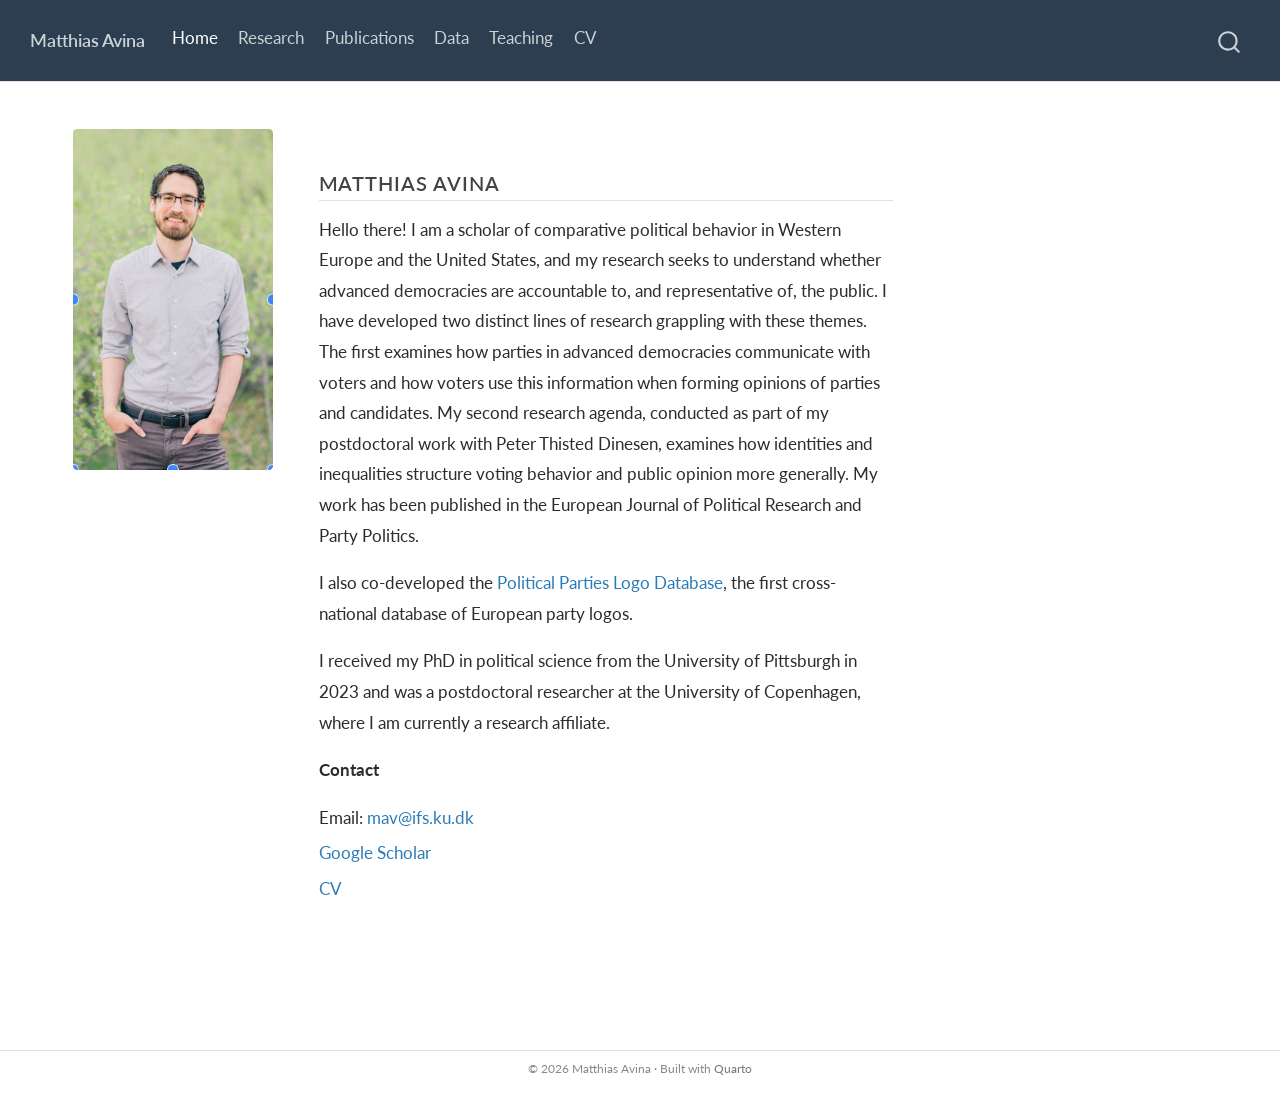
==== index.html @ f218ae02 "deploy: f52502f9a4efe4e2bae73764e0095f09768fc2a2" ====
<!DOCTYPE html>
<html xmlns="http://www.w3.org/1999/xhtml" lang="en" xml:lang="en"><head>

<meta charset="utf-8">
<meta name="generator" content="quarto-1.9.38">

<meta name="viewport" content="width=device-width, initial-scale=1.0, user-scalable=yes">


<title>Matthias Avina</title>
<style>
/* Default styles provided by pandoc.
** See https://pandoc.org/MANUAL.html#variables-for-html for config info.
*/
code{white-space: pre-wrap;}
span.smallcaps{font-variant: small-caps;}
div.columns{display: flex; gap: min(4vw, 1.5em);}
div.column{flex: auto; overflow-x: auto;}
div.hanging-indent{margin-left: 1.5em; text-indent: -1.5em;}
ul.task-list{list-style: none;}
ul.task-list li input[type="checkbox"] {
  width: 0.8em;
  margin: 0 0.8em 0.2em -1em; /* quarto-specific, see https://github.com/quarto-dev/quarto-cli/issues/4556 */ 
  vertical-align: middle;
}
</style>


<script src="site_libs/quarto-nav/quarto-nav.js"></script>
<script src="site_libs/quarto-nav/headroom.min.js"></script>
<script src="site_libs/clipboard/clipboard.min.js"></script>
<script src="site_libs/quarto-search/autocomplete.umd.js"></script>
<script src="site_libs/quarto-search/fuse.min.js"></script>
<script src="site_libs/quarto-search/quarto-search.js"></script>
<meta name="quarto:offset" content="./">
<link href="./assets/favicon.svg" rel="icon" type="image/svg+xml">
<script src="site_libs/quarto-html/quarto.js" type="module"></script>
<script src="site_libs/quarto-html/tabsets/tabsets.js" type="module"></script>
<script src="site_libs/quarto-html/popper.min.js"></script>
<script src="site_libs/quarto-html/tippy.umd.min.js"></script>
<script src="site_libs/quarto-html/anchor.min.js"></script>
<link href="site_libs/quarto-html/tippy.css" rel="stylesheet">
<link href="site_libs/quarto-html/quarto-syntax-highlighting-15634bcf2e68342d4ad2dfa704d543f6.css" rel="stylesheet" id="quarto-text-highlighting-styles">
<script src="site_libs/bootstrap/bootstrap.min.js"></script>
<link href="site_libs/bootstrap/bootstrap-icons.css" rel="stylesheet">
<link href="site_libs/bootstrap/bootstrap-d42e3a450557161d5337326f150af9d1.min.css" rel="stylesheet" append-hash="true" id="quarto-bootstrap" data-mode="light">
<script id="quarto-search-options" type="application/json">{
  "location": "navbar",
  "copy-button": false,
  "collapse-after": 3,
  "panel-placement": "end",
  "type": "overlay",
  "limit": 50,
  "keyboard-shortcut": [
    "f",
    "/",
    "s"
  ],
  "show-item-context": false,
  "language": {
    "search-no-results-text": "No results",
    "search-matching-documents-text": "matching documents",
    "search-copy-link-title": "Copy link to search",
    "search-hide-matches-text": "Hide additional matches",
    "search-more-match-text": "more match in this document",
    "search-more-matches-text": "more matches in this document",
    "search-clear-button-title": "Clear",
    "search-text-placeholder": "",
    "search-detached-cancel-button-title": "Cancel",
    "search-submit-button-title": "Submit",
    "search-label": "Search"
  }
}</script>


<link rel="stylesheet" href="styles.css">
</head>

<body class="nav-fixed quarto-light">

<div id="quarto-search-results"></div>
  <header id="quarto-header" class="headroom fixed-top">
    <nav class="navbar navbar-expand-lg " data-bs-theme="dark">
      <div class="navbar-container container-fluid">
      <div class="navbar-brand-container mx-auto">
    <a class="navbar-brand" href="./index.html">
    <span class="navbar-title">Matthias Avina</span>
    </a>
  </div>
            <div id="quarto-search" class="" title="Search"></div>
          <button class="navbar-toggler" type="button" data-bs-toggle="collapse" data-bs-target="#navbarCollapse" aria-controls="navbarCollapse" role="menu" aria-expanded="false" aria-label="Toggle navigation" onclick="if (window.quartoToggleHeadroom) { window.quartoToggleHeadroom(); }">
  <span class="navbar-toggler-icon"></span>
</button>
          <div class="collapse navbar-collapse" id="navbarCollapse">
            <ul class="navbar-nav navbar-nav-scroll me-auto">
  <li class="nav-item">
    <a class="nav-link active" href="./index.html" aria-current="page"> 
<span class="menu-text">Home</span></a>
  </li>  
  <li class="nav-item">
    <a class="nav-link" href="./research.html"> 
<span class="menu-text">Research</span></a>
  </li>  
  <li class="nav-item">
    <a class="nav-link" href="./publications.html"> 
<span class="menu-text">Publications</span></a>
  </li>  
  <li class="nav-item">
    <a class="nav-link" href="https://politicalpartieslogos-database.github.io/PPLD/"> 
<span class="menu-text">Data</span></a>
  </li>  
  <li class="nav-item">
    <a class="nav-link" href="./teaching.html"> 
<span class="menu-text">Teaching</span></a>
  </li>  
  <li class="nav-item">
    <a class="nav-link" href="./cv.html"> 
<span class="menu-text">CV</span></a>
  </li>  
</ul>
          </div> <!-- /navcollapse -->
            <div class="quarto-navbar-tools">
</div>
      </div> <!-- /container-fluid -->
    </nav>
</header>
<!-- content -->
<div id="quarto-content" class="quarto-container page-columns page-rows-contents page-layout-full page-navbar">
<!-- sidebar -->
<!-- margin-sidebar -->
    
<!-- main -->
<main class="content column-page" id="quarto-document-content"><header id="title-block-header" class="quarto-title-block"></header>




<div class="columns">
<div class="column" style="width:30%;">
<p><img src="assets/profile.png" class="rounded img-fluid" width="200"></p>
</div><div class="column" style="width:70%;">
<section id="matthias-avina" class="level2">
<h2 class="anchored" data-anchor-id="matthias-avina">Matthias Avina</h2>
<p>Hello there! I am a scholar of comparative political behavior in Western Europe and the United States, and my research seeks to understand whether advanced democracies are accountable to, and representative of, the public. I have developed two distinct lines of research grappling with these themes. The first examines how parties in advanced democracies communicate with voters and how voters use this information when forming opinions of parties and candidates. My second research agenda, conducted as part of my postdoctoral work with Peter Thisted Dinesen, examines how identities and inequalities structure voting behavior and public opinion more generally. My work has been published in the European Journal of Political Research and Party Politics.</p>
<p>I also co-developed the <a href="https://politicalpartieslogos-database.github.io/PPLD/">Political Parties Logo Database</a>, the first cross-national database of European party logos.</p>
<p>I received my PhD in political science from the University of Pittsburgh in 2023 and was a postdoctoral researcher at the University of Copenhagen, where I am currently a research affiliate.</p>
<div class="mt-3">
<p><strong>Contact</strong></p>
<ul>
<li>Email: <a href="mailto:mav@ifs.ku.dk">mav@ifs.ku.dk</a></li>
<li><a href="https://scholar.google.com/citations?user=osYqomEAAAAJ&amp;hl=en">Google Scholar</a></li>
<li><a href="assets/Avina_CV_2026.pdf">CV</a></li>
</ul>
</div>
</section>
</div>
</div>



</main> <!-- /main -->
<script id="quarto-html-after-body" type="application/javascript">
  window.document.addEventListener("DOMContentLoaded", function (event) {
    const icon = "";
    const anchorJS = new window.AnchorJS();
    anchorJS.options = {
      placement: 'right',
      icon: icon
    };
    anchorJS.add('.anchored');
    const isCodeAnnotation = (el) => {
      for (const clz of el.classList) {
        if (clz.startsWith('code-annotation-')) {                     
          return true;
        }
      }
      return false;
    }
    const onCopySuccess = function(e) {
      // button target
      const button = e.trigger;
      // don't keep focus
      button.blur();
      // flash "checked"
      button.classList.add('code-copy-button-checked');
      var currentTitle = button.getAttribute("title");
      button.setAttribute("title", "Copied!");
      let tooltip;
      if (window.bootstrap) {
        button.setAttribute("data-bs-toggle", "tooltip");
        button.setAttribute("data-bs-placement", "left");
        button.setAttribute("data-bs-title", "Copied!");
        tooltip = new bootstrap.Tooltip(button, 
          { trigger: "manual", 
            customClass: "code-copy-button-tooltip",
            offset: [0, -8]});
        tooltip.show();    
      }
      setTimeout(function() {
        if (tooltip) {
          tooltip.hide();
          button.removeAttribute("data-bs-title");
          button.removeAttribute("data-bs-toggle");
          button.removeAttribute("data-bs-placement");
        }
        button.setAttribute("title", currentTitle);
        button.classList.remove('code-copy-button-checked');
      }, 1000);
      // clear code selection
      e.clearSelection();
    }
    const getTextToCopy = function(trigger) {
      const outerScaffold = trigger.parentElement.cloneNode(true);
      const codeEl = outerScaffold.querySelector('code');
      for (const childEl of codeEl.children) {
        if (isCodeAnnotation(childEl)) {
          childEl.remove();
        }
      }
      return codeEl.innerText;
    }
    const clipboard = new window.ClipboardJS('.code-copy-button:not([data-in-quarto-modal])', {
      text: getTextToCopy
    });
    clipboard.on('success', onCopySuccess);
    if (window.document.getElementById('quarto-embedded-source-code-modal')) {
      const clipboardModal = new window.ClipboardJS('.code-copy-button[data-in-quarto-modal]', {
        text: getTextToCopy,
        container: window.document.getElementById('quarto-embedded-source-code-modal')
      });
      clipboardModal.on('success', onCopySuccess);
    }
      var localhostRegex = new RegExp(/^(?:http|https):\/\/localhost\:?[0-9]*\//);
      var mailtoRegex = new RegExp(/^mailto:/);
        var filterRegex = new RegExp("https:\/\/matthiasavina\.com");
      var isInternal = (href) => {
          return filterRegex.test(href) || localhostRegex.test(href) || mailtoRegex.test(href);
      }
      // Inspect non-navigation links and adorn them if external
     var links = window.document.querySelectorAll('a[href]:not(.nav-link):not(.navbar-brand):not(.toc-action):not(.sidebar-link):not(.sidebar-item-toggle):not(.pagination-link):not(.no-external):not([aria-hidden]):not(.dropdown-item):not(.quarto-navigation-tool):not(.about-link)');
      for (var i=0; i<links.length; i++) {
        const link = links[i];
        if (!isInternal(link.href)) {
          // undo the damage that might have been done by quarto-nav.js in the case of
          // links that we want to consider external
          if (link.dataset.originalHref !== undefined) {
            link.href = link.dataset.originalHref;
          }
            // target, if specified
            link.setAttribute("target", "_blank");
            if (link.getAttribute("rel") === null) {
              link.setAttribute("rel", "noopener");
            }
        }
      }
    function tippyHover(el, contentFn, onTriggerFn, onUntriggerFn) {
      const config = {
        allowHTML: true,
        maxWidth: 500,
        delay: 100,
        arrow: false,
        appendTo: function(el) {
            return el.parentElement;
        },
        interactive: true,
        interactiveBorder: 10,
        theme: 'quarto',
        placement: 'bottom-start',
      };
      if (contentFn) {
        config.content = contentFn;
      }
      if (onTriggerFn) {
        config.onTrigger = onTriggerFn;
      }
      if (onUntriggerFn) {
        config.onUntrigger = onUntriggerFn;
      }
      window.tippy(el, config); 
    }
    const noterefs = window.document.querySelectorAll('a[role="doc-noteref"]');
    for (var i=0; i<noterefs.length; i++) {
      const ref = noterefs[i];
      tippyHover(ref, function() {
        // use id or data attribute instead here
        let href = ref.getAttribute('data-footnote-href') || ref.getAttribute('href');
        try { href = new URL(href).hash; } catch {}
        const id = href.replace(/^#\/?/, "");
        const note = window.document.getElementById(id);
        if (note) {
          return note.innerHTML;
        } else {
          return "";
        }
      });
    }
    const xrefs = window.document.querySelectorAll('a.quarto-xref');
    const processXRef = (id, note) => {
      // Strip column container classes
      const stripColumnClz = (el) => {
        el.classList.remove("page-full", "page-columns");
        if (el.children) {
          for (const child of el.children) {
            stripColumnClz(child);
          }
        }
      }
      stripColumnClz(note)
      if (id === null || id.startsWith('sec-')) {
        // Special case sections, only their first couple elements
        const container = document.createElement("div");
        if (note.children && note.children.length > 2) {
          container.appendChild(note.children[0].cloneNode(true));
          for (let i = 1; i < note.children.length; i++) {
            const child = note.children[i];
            if (child.tagName === "P" && child.innerText === "") {
              continue;
            } else {
              container.appendChild(child.cloneNode(true));
              break;
            }
          }
          if (window.Quarto?.typesetMath) {
            window.Quarto.typesetMath(container);
          }
          return container.innerHTML
        } else {
          if (window.Quarto?.typesetMath) {
            window.Quarto.typesetMath(note);
          }
          return note.innerHTML;
        }
      } else {
        // Remove any anchor links if they are present
        const anchorLink = note.querySelector('a.anchorjs-link');
        if (anchorLink) {
          anchorLink.remove();
        }
        if (window.Quarto?.typesetMath) {
          window.Quarto.typesetMath(note);
        }
        if (note.classList.contains("callout")) {
          return note.outerHTML;
        } else {
          return note.innerHTML;
        }
      }
    }
    for (var i=0; i<xrefs.length; i++) {
      const xref = xrefs[i];
      tippyHover(xref, undefined, function(instance) {
        instance.disable();
        let url = xref.getAttribute('href');
        let hash = undefined; 
        if (url.startsWith('#')) {
          hash = url;
        } else {
          try { hash = new URL(url).hash; } catch {}
        }
        if (hash) {
          const id = hash.replace(/^#\/?/, "");
          const note = window.document.getElementById(id);
          if (note !== null) {
            try {
              const html = processXRef(id, note.cloneNode(true));
              instance.setContent(html);
            } finally {
              instance.enable();
              instance.show();
            }
          } else {
            // See if we can fetch this
            fetch(url.split('#')[0])
            .then(res => res.text())
            .then(html => {
              const parser = new DOMParser();
              const htmlDoc = parser.parseFromString(html, "text/html");
              const note = htmlDoc.getElementById(id);
              if (note !== null) {
                const html = processXRef(id, note);
                instance.setContent(html);
              } 
            }).finally(() => {
              instance.enable();
              instance.show();
            });
          }
        } else {
          // See if we can fetch a full url (with no hash to target)
          // This is a special case and we should probably do some content thinning / targeting
          fetch(url)
          .then(res => res.text())
          .then(html => {
            const parser = new DOMParser();
            const htmlDoc = parser.parseFromString(html, "text/html");
            const note = htmlDoc.querySelector('main.content');
            if (note !== null) {
              // This should only happen for chapter cross references
              // (since there is no id in the URL)
              // remove the first header
              if (note.children.length > 0 && note.children[0].tagName === "HEADER") {
                note.children[0].remove();
              }
              const html = processXRef(null, note);
              instance.setContent(html);
            } 
          }).finally(() => {
            instance.enable();
            instance.show();
          });
        }
      }, function(instance) {
      });
    }
        let selectedAnnoteEl;
        const selectorForAnnotation = ( cell, annotation) => {
          let cellAttr = 'data-code-cell="' + cell + '"';
          let lineAttr = 'data-code-annotation="' +  annotation + '"';
          const selector = 'span[' + cellAttr + '][' + lineAttr + ']';
          return selector;
        }
        const selectCodeLines = (annoteEl) => {
          const doc = window.document;
          const targetCell = annoteEl.getAttribute("data-target-cell");
          const targetAnnotation = annoteEl.getAttribute("data-target-annotation");
          const annoteSpan = window.document.querySelector(selectorForAnnotation(targetCell, targetAnnotation));
          const lines = annoteSpan.getAttribute("data-code-lines").split(",");
          const lineIds = lines.map((line) => {
            return targetCell + "-" + line;
          })
          let top = null;
          let height = null;
          let parent = null;
          if (lineIds.length > 0) {
              //compute the position of the single el (top and bottom and make a div)
              const el = window.document.getElementById(lineIds[0]);
              top = el.offsetTop;
              height = el.offsetHeight;
              parent = el.parentElement.parentElement;
            if (lineIds.length > 1) {
              const lastEl = window.document.getElementById(lineIds[lineIds.length - 1]);
              const bottom = lastEl.offsetTop + lastEl.offsetHeight;
              height = bottom - top;
            }
            if (top !== null && height !== null && parent !== null) {
              // cook up a div (if necessary) and position it 
              let div = window.document.getElementById("code-annotation-line-highlight");
              if (div === null) {
                div = window.document.createElement("div");
                div.setAttribute("id", "code-annotation-line-highlight");
                div.style.position = 'absolute';
                parent.appendChild(div);
              }
              div.style.top = top - 2 + "px";
              div.style.height = height + 4 + "px";
              div.style.left = 0;
              let gutterDiv = window.document.getElementById("code-annotation-line-highlight-gutter");
              if (gutterDiv === null) {
                gutterDiv = window.document.createElement("div");
                gutterDiv.setAttribute("id", "code-annotation-line-highlight-gutter");
                gutterDiv.style.position = 'absolute';
                const codeCell = window.document.getElementById(targetCell);
                const gutter = codeCell.querySelector('.code-annotation-gutter');
                gutter.appendChild(gutterDiv);
              }
              gutterDiv.style.top = top - 2 + "px";
              gutterDiv.style.height = height + 4 + "px";
            }
            selectedAnnoteEl = annoteEl;
          }
        };
        const unselectCodeLines = () => {
          const elementsIds = ["code-annotation-line-highlight", "code-annotation-line-highlight-gutter"];
          elementsIds.forEach((elId) => {
            const div = window.document.getElementById(elId);
            if (div) {
              div.remove();
            }
          });
          selectedAnnoteEl = undefined;
        };
          // Handle positioning of the toggle
      window.addEventListener(
        "resize",
        throttle(() => {
          elRect = undefined;
          if (selectedAnnoteEl) {
            selectCodeLines(selectedAnnoteEl);
          }
        }, 10)
      );
      function throttle(fn, ms) {
      let throttle = false;
      let timer;
        return (...args) => {
          if(!throttle) { // first call gets through
              fn.apply(this, args);
              throttle = true;
          } else { // all the others get throttled
              if(timer) clearTimeout(timer); // cancel #2
              timer = setTimeout(() => {
                fn.apply(this, args);
                timer = throttle = false;
              }, ms);
          }
        };
      }
        // Attach click handler to the DT
        const annoteDls = window.document.querySelectorAll('dt[data-target-cell]');
        for (const annoteDlNode of annoteDls) {
          annoteDlNode.addEventListener('click', (event) => {
            const clickedEl = event.target;
            if (clickedEl !== selectedAnnoteEl) {
              unselectCodeLines();
              const activeEl = window.document.querySelector('dt[data-target-cell].code-annotation-active');
              if (activeEl) {
                activeEl.classList.remove('code-annotation-active');
              }
              selectCodeLines(clickedEl);
              clickedEl.classList.add('code-annotation-active');
            } else {
              // Unselect the line
              unselectCodeLines();
              clickedEl.classList.remove('code-annotation-active');
            }
          });
        }
    const findCites = (el) => {
      const parentEl = el.parentElement;
      if (parentEl) {
        const cites = parentEl.dataset.cites;
        if (cites) {
          return {
            el,
            cites: cites.split(' ')
          };
        } else {
          return findCites(el.parentElement)
        }
      } else {
        return undefined;
      }
    };
    var bibliorefs = window.document.querySelectorAll('a[role="doc-biblioref"]');
    for (var i=0; i<bibliorefs.length; i++) {
      const ref = bibliorefs[i];
      const citeInfo = findCites(ref);
      if (citeInfo) {
        tippyHover(citeInfo.el, function() {
          var popup = window.document.createElement('div');
          citeInfo.cites.forEach(function(cite) {
            var citeDiv = window.document.createElement('div');
            citeDiv.classList.add('hanging-indent');
            citeDiv.classList.add('csl-entry');
            var biblioDiv = window.document.getElementById('ref-' + cite);
            if (biblioDiv) {
              citeDiv.innerHTML = biblioDiv.innerHTML;
            }
            popup.appendChild(citeDiv);
          });
          return popup.innerHTML;
        });
      }
    }
  });
  </script>
</div> <!-- /content -->
<footer class="footer">
  <div class="nav-footer">
    <div class="nav-footer-left">
      &nbsp;
    </div>   
    <div class="nav-footer-center">
<p>© 2026 Matthias Avina · Built with <a href="https://quarto.org">Quarto</a></p>
</div>
    <div class="nav-footer-right">
      &nbsp;
    </div>
  </div>
</footer>




</body></html>
---- site_libs/quarto-html/tippy.css ----
.tippy-box[data-animation=fade][data-state=hidden]{opacity:0}[data-tippy-root]{max-width:calc(100vw - 10px)}.tippy-box{position:relative;background-color:#333;color:#fff;border-radius:4px;font-size:14px;line-height:1.4;white-space:normal;outline:0;transition-property:transform,visibility,opacity}.tippy-box[data-placement^=top]>.tippy-arrow{bottom:0}.tippy-box[data-placement^=top]>.tippy-arrow:before{bottom:-7px;left:0;border-width:8px 8px 0;border-top-color:initial;transform-origin:center top}.tippy-box[data-placement^=bottom]>.tippy-arrow{top:0}.tippy-box[data-placement^=bottom]>.tippy-arrow:before{top:-7px;left:0;border-width:0 8px 8px;border-bottom-color:initial;transform-origin:center bottom}.tippy-box[data-placement^=left]>.tippy-arrow{right:0}.tippy-box[data-placement^=left]>.tippy-arrow:before{border-width:8px 0 8px 8px;border-left-color:initial;right:-7px;transform-origin:center left}.tippy-box[data-placement^=right]>.tippy-arrow{left:0}.tippy-box[data-placement^=right]>.tippy-arrow:before{left:-7px;border-width:8px 8px 8px 0;border-right-color:initial;transform-origin:center right}.tippy-box[data-inertia][data-state=visible]{transition-timing-function:cubic-bezier(.54,1.5,.38,1.11)}.tippy-arrow{width:16px;height:16px;color:#333}.tippy-arrow:before{content:"";position:absolute;border-color:transparent;border-style:solid}.tippy-content{position:relative;padding:5px 9px;z-index:1}
---- site_libs/quarto-html/quarto-syntax-highlighting-15634bcf2e68342d4ad2dfa704d543f6.css ----
/* quarto syntax highlight colors */
:root {
  --quarto-hl-ot-color: #003B4F;
  --quarto-hl-at-color: #657422;
  --quarto-hl-ss-color: #20794D;
  --quarto-hl-an-color: #5E5E5E;
  --quarto-hl-fu-color: #4758AB;
  --quarto-hl-st-color: #20794D;
  --quarto-hl-cf-color: #003B4F;
  --quarto-hl-op-color: #5E5E5E;
  --quarto-hl-er-color: #AD0000;
  --quarto-hl-bn-color: #AD0000;
  --quarto-hl-al-color: #AD0000;
  --quarto-hl-va-color: #111111;
  --quarto-hl-bu-color: inherit;
  --quarto-hl-ex-color: inherit;
  --quarto-hl-pp-color: #AD0000;
  --quarto-hl-in-color: #5E5E5E;
  --quarto-hl-vs-color: #20794D;
  --quarto-hl-wa-color: #5E5E5E;
  --quarto-hl-do-color: #5E5E5E;
  --quarto-hl-im-color: #00769E;
  --quarto-hl-ch-color: #20794D;
  --quarto-hl-dt-color: #AD0000;
  --quarto-hl-fl-color: #AD0000;
  --quarto-hl-co-color: #5E5E5E;
  --quarto-hl-cv-color: #5E5E5E;
  --quarto-hl-cn-color: #8f5902;
  --quarto-hl-sc-color: #5E5E5E;
  --quarto-hl-dv-color: #AD0000;
  --quarto-hl-kw-color: #003B4F;
}

/* other quarto variables */
:root {
  --quarto-font-monospace: SFMono-Regular, Menlo, Monaco, Consolas, "Liberation Mono", "Courier New", monospace;
}

/* syntax highlight based on Pandoc's rules */
pre > code.sourceCode > span {
  color: #003B4F;
}

code.sourceCode > span {
  color: #003B4F;
}

div.sourceCode,
div.sourceCode pre.sourceCode {
  color: #003B4F;
}

/* Normal */
code span {
  color: #003B4F;
}

/* Alert */
code span.al {
  color: #AD0000;
  font-style: inherit;
}

/* Annotation */
code span.an {
  color: #5E5E5E;
  font-style: inherit;
}

/* Attribute */
code span.at {
  color: #657422;
  font-style: inherit;
}

/* BaseN */
code span.bn {
  color: #AD0000;
  font-style: inherit;
}

/* BuiltIn */
code span.bu {
  font-style: inherit;
}

/* ControlFlow */
code span.cf {
  color: #003B4F;
  font-weight: bold;
  font-style: inherit;
}

/* Char */
code span.ch {
  color: #20794D;
  font-style: inherit;
}

/* Constant */
code span.cn {
  color: #8f5902;
  font-style: inherit;
}

/* Comment */
code span.co {
  color: #5E5E5E;
  font-style: inherit;
}

/* CommentVar */
code span.cv {
  color: #5E5E5E;
  font-style: italic;
}

/* Documentation */
code span.do {
  color: #5E5E5E;
  font-style: italic;
}

/* DataType */
code span.dt {
  color: #AD0000;
  font-style: inherit;
}

/* DecVal */
code span.dv {
  color: #AD0000;
  font-style: inherit;
}

/* Error */
code span.er {
  color: #AD0000;
  font-style: inherit;
}

/* Extension */
code span.ex {
  font-style: inherit;
}

/* Float */
code span.fl {
  color: #AD0000;
  font-style: inherit;
}

/* Function */
code span.fu {
  color: #4758AB;
  font-style: inherit;
}

/* Import */
code span.im {
  color: #00769E;
  font-style: inherit;
}

/* Information */
code span.in {
  color: #5E5E5E;
  font-style: inherit;
}

/* Keyword */
code span.kw {
  color: #003B4F;
  font-weight: bold;
  font-style: inherit;
}

/* Operator */
code span.op {
  color: #5E5E5E;
  font-style: inherit;
}

/* Other */
code span.ot {
  color: #003B4F;
  font-style: inherit;
}

/* Preprocessor */
code span.pp {
  color: #AD0000;
  font-style: inherit;
}

/* SpecialChar */
code span.sc {
  color: #5E5E5E;
  font-style: inherit;
}

/* SpecialString */
code span.ss {
  color: #20794D;
  font-style: inherit;
}

/* String */
code span.st {
  color: #20794D;
  font-style: inherit;
}

/* Variable */
code span.va {
  color: #111111;
  font-style: inherit;
}

/* VerbatimString */
code span.vs {
  color: #20794D;
  font-style: inherit;
}

/* Warning */
code span.wa {
  color: #5E5E5E;
  font-style: italic;
}

.prevent-inlining {
  content: "</";
}

/*# sourceMappingURL=f23921c56f73e400b49028c9186a1aa0.css.map */
---- styles.css ----
/* Typography */
body {
  font-size: 1rem;
  line-height: 1.8;
  color: #2c2c2c;
}

h1 {
  font-size: 1.8rem;
  font-weight: 600;
  margin-bottom: 0.2rem;
}

h2 {
  font-size: 1.15rem;
  font-weight: 600;
  text-transform: uppercase;
  letter-spacing: 0.05em;
  color: #444;
  margin-top: 2.5rem;
  margin-bottom: 0.8rem;
  padding-bottom: 0.3rem;
  border-bottom: 1px solid #e0e0e0;
}

h3 {
  font-size: 1rem;
  font-weight: 600;
}

/* Navbar */
.navbar {
  border-bottom: 1px solid #e0e0e0;
  padding-top: 0.8rem;
  padding-bottom: 0.8rem;
}

.navbar-brand {
  font-weight: 600;
  font-size: 1.05rem;
}

/* Main content max width */
.page-columns main {
  max-width: 820px;
}

/* Home page */
.rounded {
  border-radius: 6px;
}

/* Tighten column gap on home page */
.columns {
  gap: 2.5rem;
  align-items: flex-start;
}

/* Contact list */
ul {
  padding-left: 0;
  list-style: none;
}

ul li {
  margin-bottom: 0.3rem;
}

/* Section dividers */
hr {
  margin: 2rem 0;
  border-color: #e0e0e0;
}

/* Publications */
#refs div {
  margin-bottom: 1.4rem;
  line-height: 1.6;
}

/* Research: status badges */
.status {
  display: inline-block;
  font-size: 0.7rem;
  font-weight: 600;
  text-transform: uppercase;
  letter-spacing: 0.04em;
  color: #2c7bb6;
  background: #f2f8fc;
  border: 1px solid #cfe0ee;
  border-radius: 999px;
  padding: 0.05rem 0.6rem;
  vertical-align: middle;
  white-space: nowrap;
}

/* Research: collapsible abstracts */
details {
  margin: 0.6rem 0 1.8rem;
}

details > summary {
  cursor: pointer;
  font-size: 0.85rem;
  font-weight: 600;
  color: #2c7bb6;
  letter-spacing: 0.02em;
  list-style: none;
  width: fit-content;
}

details > summary::-webkit-details-marker {
  display: none;
}

details > summary::before {
  content: "▸ ";
  font-size: 0.75rem;
}

details[open] > summary::before {
  content: "▾ ";
}

details > p {
  margin-top: 0.7rem;
  color: #444;
  font-size: 0.95rem;
}

.research-heading + p {
  color: #555;
}

/* Footer */
.nav-footer {
  border-top: 1px solid #e0e0e0;
  font-size: 0.82rem;
  color: #888;
  margin-top: 3rem;
}

/* Links */
a {
  color: #2c7bb6;
  text-decoration: none;
}

a:hover {
  text-decoration: underline;
}
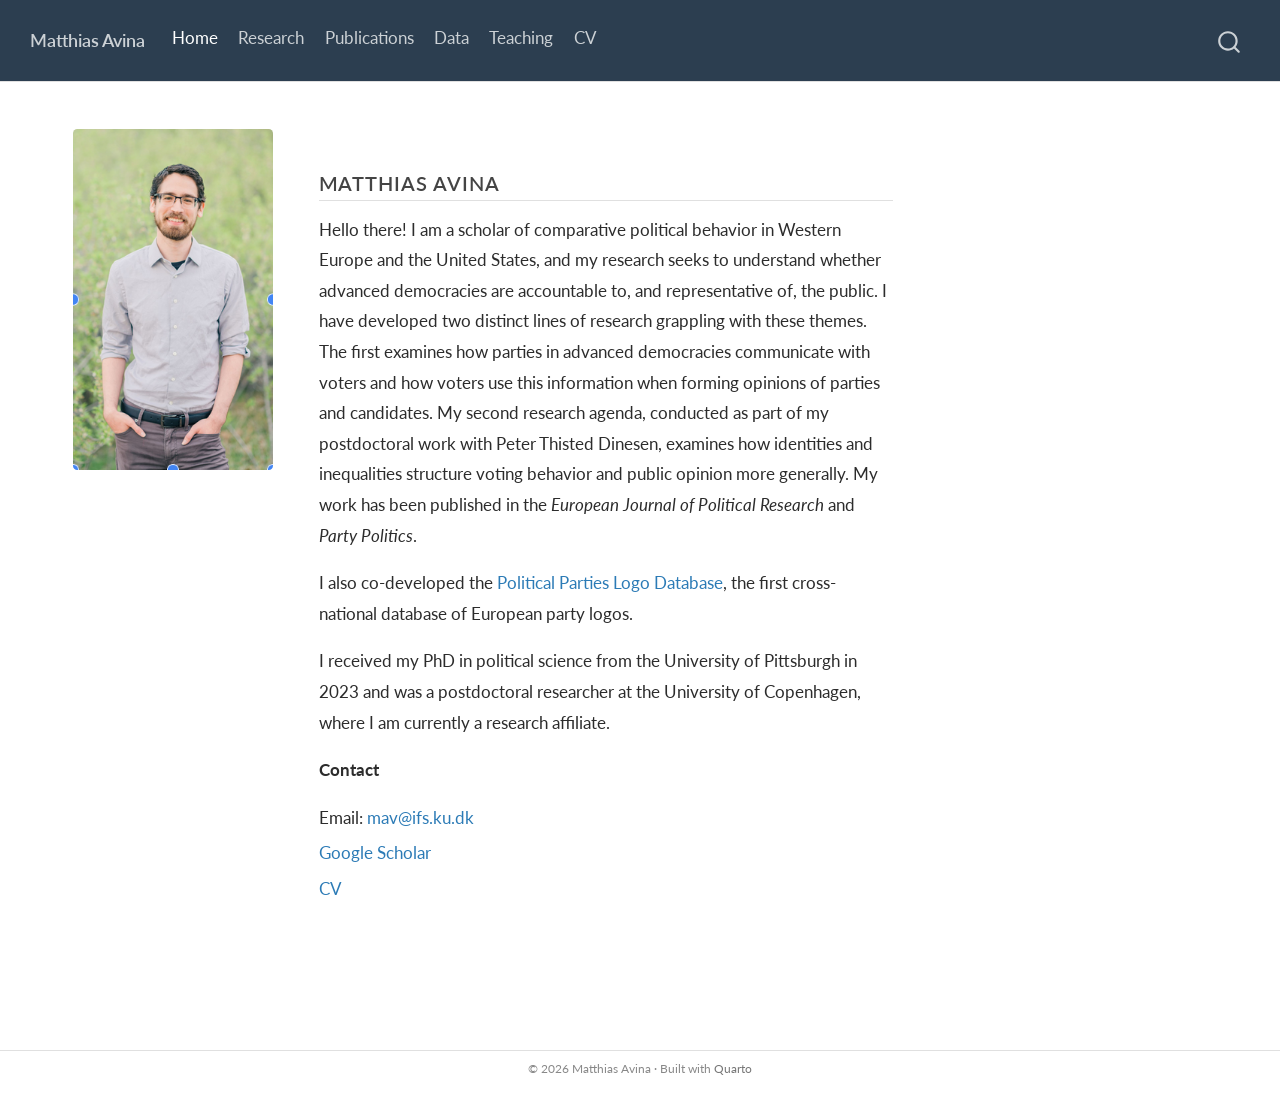
==== commit c6717226: "deploy: 06bf001c7ce0f7c27ee1b344469a16dac41f1ab2" ====
--- a/index.html
+++ b/index.html
@@ -141,7 +141,7 @@
 </div><div class="column" style="width:70%;">
 <section id="matthias-avina" class="level2">
 <h2 class="anchored" data-anchor-id="matthias-avina">Matthias Avina</h2>
-<p>Hello there! I am a scholar of comparative political behavior in Western Europe and the United States, and my research seeks to understand whether advanced democracies are accountable to, and representative of, the public. I have developed two distinct lines of research grappling with these themes. The first examines how parties in advanced democracies communicate with voters and how voters use this information when forming opinions of parties and candidates. My second research agenda, conducted as part of my postdoctoral work with Peter Thisted Dinesen, examines how identities and inequalities structure voting behavior and public opinion more generally. My work has been published in the European Journal of Political Research and Party Politics.</p>
+<p>Hello there! I am a scholar of comparative political behavior in Western Europe and the United States, and my research seeks to understand whether advanced democracies are accountable to, and representative of, the public. I have developed two distinct lines of research grappling with these themes. The first examines how parties in advanced democracies communicate with voters and how voters use this information when forming opinions of parties and candidates. My second research agenda, conducted as part of my postdoctoral work with Peter Thisted Dinesen, examines how identities and inequalities structure voting behavior and public opinion more generally. My work has been published in the <em>European Journal of Political Research</em> and <em>Party Politics</em>.</p>
 <p>I also co-developed the <a href="https://politicalpartieslogos-database.github.io/PPLD/">Political Parties Logo Database</a>, the first cross-national database of European party logos.</p>
 <p>I received my PhD in political science from the University of Pittsburgh in 2023 and was a postdoctoral researcher at the University of Copenhagen, where I am currently a research affiliate.</p>
 <div class="mt-3">
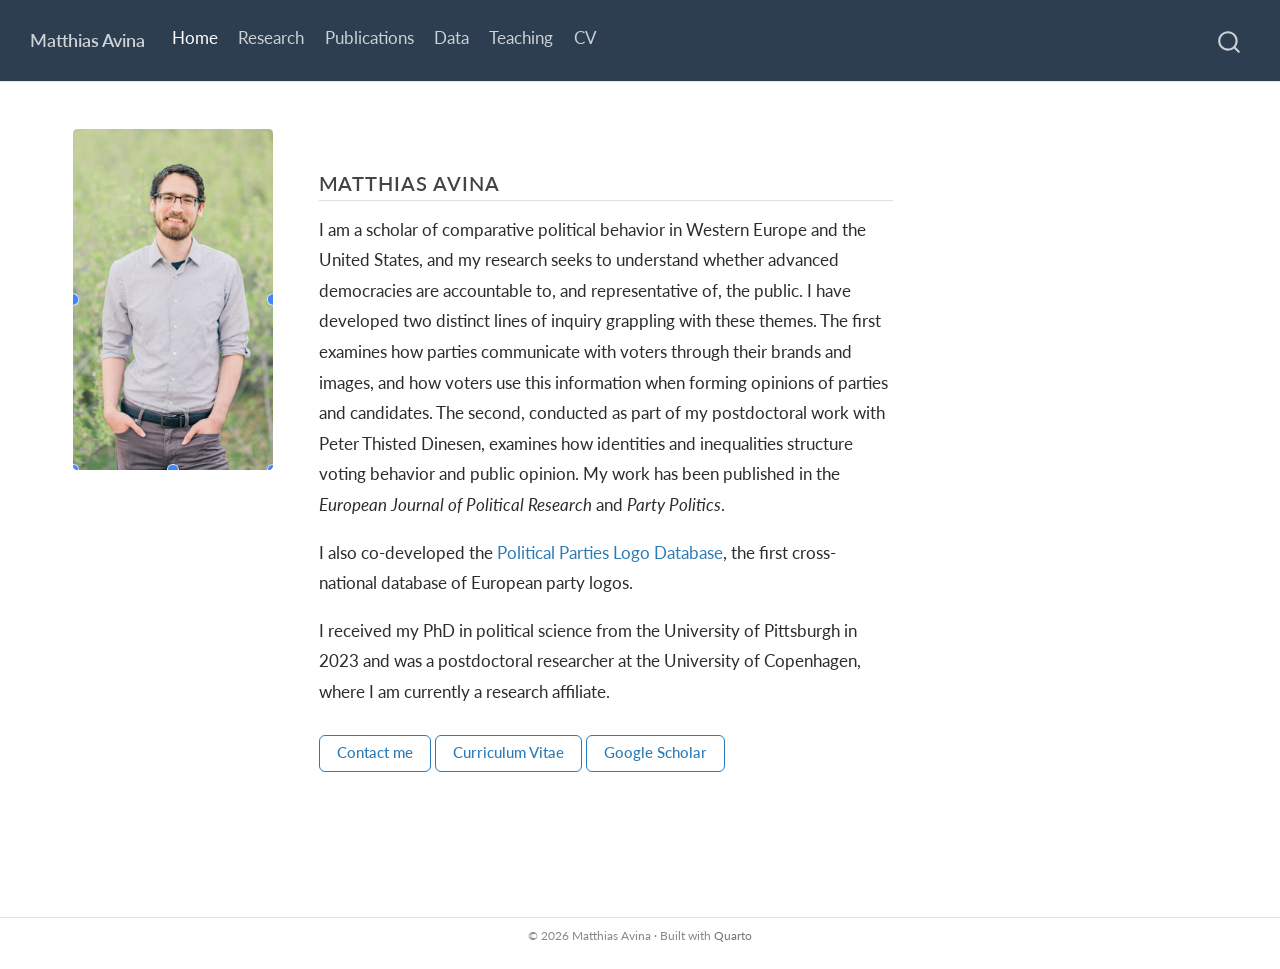
==== commit 34152ab4: "deploy: b36645a0e5559f6736b0454234bab5f442016624" ====
--- a/index.html
+++ b/index.html
@@ -114,7 +114,7 @@
 <span class="menu-text">Teaching</span></a>
   </li>  
   <li class="nav-item">
-    <a class="nav-link" href="./cv.html"> 
+    <a class="nav-link" href="./assets/Avina_CV_2026.pdf"> 
 <span class="menu-text">CV</span></a>
   </li>  
 </ul>
@@ -141,16 +141,11 @@
 </div><div class="column" style="width:70%;">
 <section id="matthias-avina" class="level2">
 <h2 class="anchored" data-anchor-id="matthias-avina">Matthias Avina</h2>
-<p>Hello there! I am a scholar of comparative political behavior in Western Europe and the United States, and my research seeks to understand whether advanced democracies are accountable to, and representative of, the public. I have developed two distinct lines of research grappling with these themes. The first examines how parties in advanced democracies communicate with voters and how voters use this information when forming opinions of parties and candidates. My second research agenda, conducted as part of my postdoctoral work with Peter Thisted Dinesen, examines how identities and inequalities structure voting behavior and public opinion more generally. My work has been published in the <em>European Journal of Political Research</em> and <em>Party Politics</em>.</p>
+<p>I am a scholar of comparative political behavior in Western Europe and the United States, and my research seeks to understand whether advanced democracies are accountable to, and representative of, the public. I have developed two distinct lines of inquiry grappling with these themes. The first examines how parties communicate with voters through their brands and images, and how voters use this information when forming opinions of parties and candidates. The second, conducted as part of my postdoctoral work with Peter Thisted Dinesen, examines how identities and inequalities structure voting behavior and public opinion. My work has been published in the <em>European Journal of Political Research</em> and <em>Party Politics</em>.</p>
 <p>I also co-developed the <a href="https://politicalpartieslogos-database.github.io/PPLD/">Political Parties Logo Database</a>, the first cross-national database of European party logos.</p>
 <p>I received my PhD in political science from the University of Pittsburgh in 2023 and was a postdoctoral researcher at the University of Copenhagen, where I am currently a research affiliate.</p>
-<div class="mt-3">
-<p><strong>Contact</strong></p>
-<ul>
-<li>Email: <a href="mailto:mav@ifs.ku.dk">mav@ifs.ku.dk</a></li>
-<li><a href="https://scholar.google.com/citations?user=osYqomEAAAAJ&amp;hl=en">Google Scholar</a></li>
-<li><a href="assets/Avina_CV_2026.pdf">CV</a></li>
-</ul>
+<div class="home-btns">
+<p><a href="mailto:mav@ifs.ku.dk" class="btn">Contact me</a> <a href="assets/Avina_CV_2026.pdf" class="btn" target="_blank">Curriculum Vitae</a> <a href="https://scholar.google.com/citations?user=osYqomEAAAAJ&amp;hl=en" class="btn">Google Scholar</a></p>
 </div>
 </section>
 </div>
--- a/styles.css
+++ b/styles.css
@@ -48,6 +48,33 @@
 /* Home page */
 .rounded {
   border-radius: 6px;
+}
+
+/* Home page action buttons */
+.home-btns {
+  display: flex;
+  flex-wrap: wrap;
+  gap: 0.6rem;
+  margin-top: 1.6rem;
+}
+
+.home-btns .btn {
+  border: 1px solid #2c7bb6;
+  color: #2c7bb6;
+  background: transparent;
+  border-radius: 6px;
+  padding: 0.45rem 1rem;
+  font-size: 0.9rem;
+  font-weight: 500;
+  line-height: 1.3;
+  text-decoration: none;
+  transition: background-color 0.15s ease, color 0.15s ease;
+}
+
+.home-btns .btn:hover {
+  background: #2c7bb6;
+  color: #fff;
+  text-decoration: none;
 }
 
 /* Tighten column gap on home page */
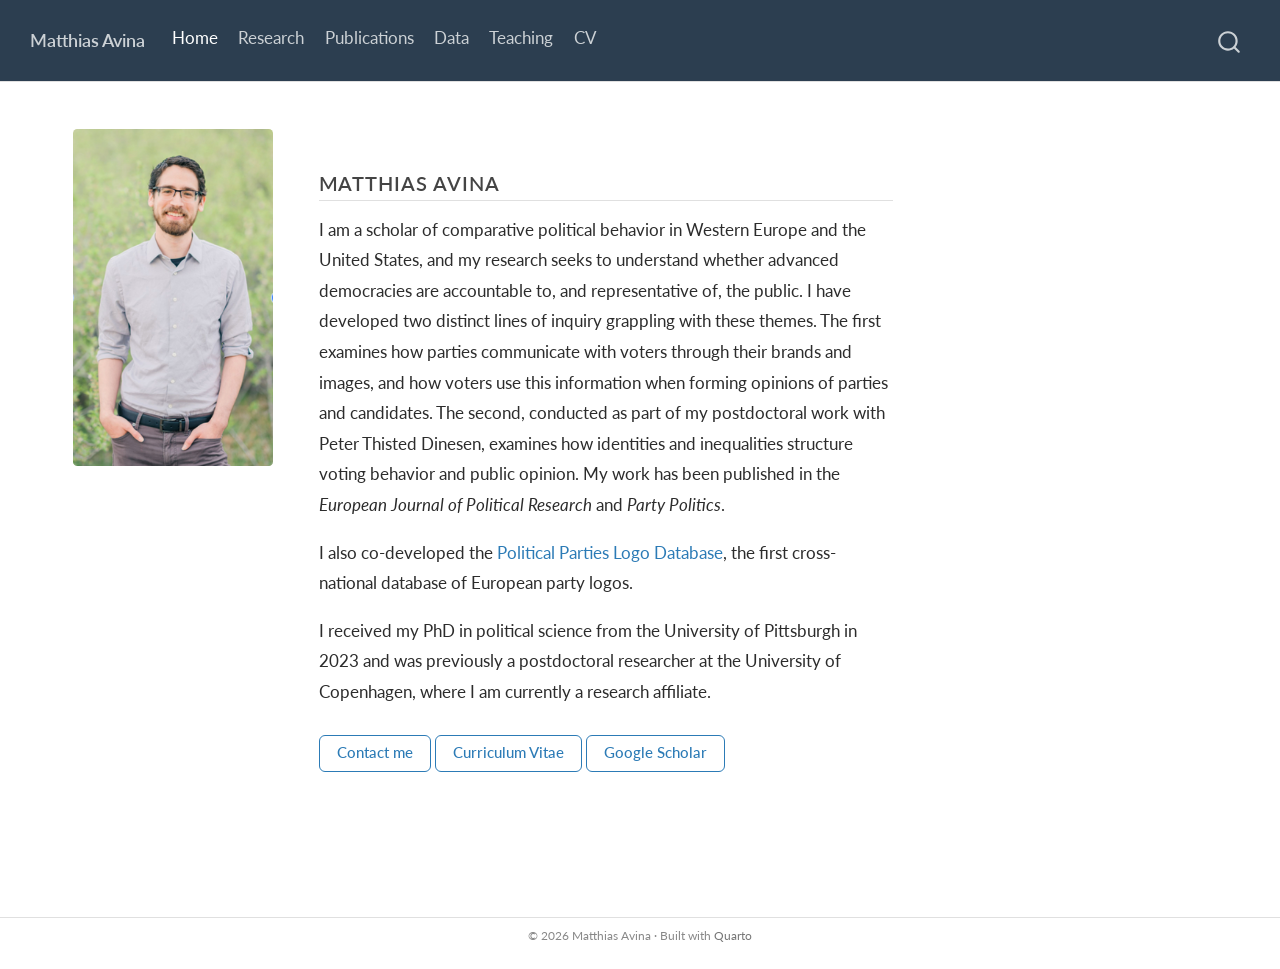
==== commit de23e893: "deploy: d3155377b5a4bad570371f9a725a10d5183b44fa" ====
--- a/index.html
+++ b/index.html
@@ -137,13 +137,13 @@
 
 <div class="columns">
 <div class="column" style="width:30%;">
-<p><img src="assets/profile.png" class="rounded img-fluid" width="200"></p>
+<p><img src="assets/profile2.png" class="rounded img-fluid" width="200"></p>
 </div><div class="column" style="width:70%;">
 <section id="matthias-avina" class="level2">
 <h2 class="anchored" data-anchor-id="matthias-avina">Matthias Avina</h2>
 <p>I am a scholar of comparative political behavior in Western Europe and the United States, and my research seeks to understand whether advanced democracies are accountable to, and representative of, the public. I have developed two distinct lines of inquiry grappling with these themes. The first examines how parties communicate with voters through their brands and images, and how voters use this information when forming opinions of parties and candidates. The second, conducted as part of my postdoctoral work with Peter Thisted Dinesen, examines how identities and inequalities structure voting behavior and public opinion. My work has been published in the <em>European Journal of Political Research</em> and <em>Party Politics</em>.</p>
 <p>I also co-developed the <a href="https://politicalpartieslogos-database.github.io/PPLD/">Political Parties Logo Database</a>, the first cross-national database of European party logos.</p>
-<p>I received my PhD in political science from the University of Pittsburgh in 2023 and was a postdoctoral researcher at the University of Copenhagen, where I am currently a research affiliate.</p>
+<p>I received my PhD in political science from the University of Pittsburgh in 2023 and was previously a postdoctoral researcher at the University of Copenhagen, where I am currently a research affiliate.</p>
 <div class="home-btns">
 <p><a href="mailto:mav@ifs.ku.dk" class="btn">Contact me</a> <a href="assets/Avina_CV_2026.pdf" class="btn" target="_blank">Curriculum Vitae</a> <a href="https://scholar.google.com/citations?user=osYqomEAAAAJ&amp;hl=en" class="btn">Google Scholar</a></p>
 </div>
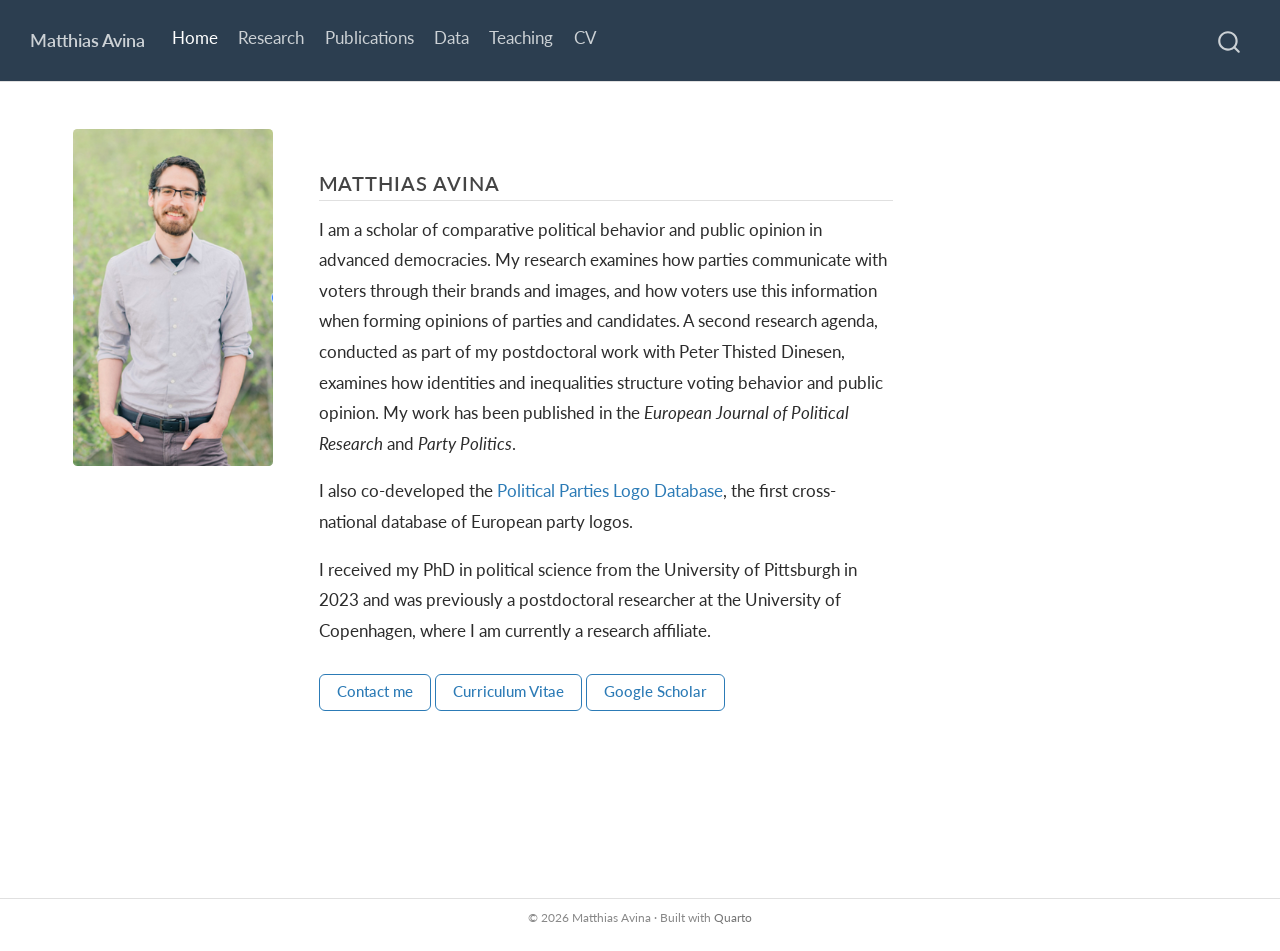
==== commit 7f91cc31: "deploy: 0274f80c525c20d425261547b4c4bcb4ca1ef4ae" ====
--- a/index.html
+++ b/index.html
@@ -2,7 +2,7 @@
 <html xmlns="http://www.w3.org/1999/xhtml" lang="en" xml:lang="en"><head>
 
 <meta charset="utf-8">
-<meta name="generator" content="quarto-1.9.38">
+<meta name="generator" content="quarto-1.10.18">
 
 <meta name="viewport" content="width=device-width, initial-scale=1.0, user-scalable=yes">
 
@@ -12,10 +12,13 @@
 /* Default styles provided by pandoc.
 ** See https://pandoc.org/MANUAL.html#variables-for-html for config info.
 */
-code{white-space: pre-wrap;}
 span.smallcaps{font-variant: small-caps;}
-div.columns{display: flex; gap: min(4vw, 1.5em);}
-div.column{flex: auto; overflow-x: auto;}
+div.columns{display: flex; gap: 1.5em;}
+div.column{flex: auto;}
+@media screen {
+div.columns{gap: min(4vw, 1.5em);}
+div.column{overflow-x: auto;}
+}
 div.hanging-indent{margin-left: 1.5em; text-indent: -1.5em;}
 ul.task-list{list-style: none;}
 ul.task-list li input[type="checkbox"] {
@@ -40,10 +43,10 @@
 <script src="site_libs/quarto-html/tippy.umd.min.js"></script>
 <script src="site_libs/quarto-html/anchor.min.js"></script>
 <link href="site_libs/quarto-html/tippy.css" rel="stylesheet">
-<link href="site_libs/quarto-html/quarto-syntax-highlighting-15634bcf2e68342d4ad2dfa704d543f6.css" rel="stylesheet" id="quarto-text-highlighting-styles">
+<link href="site_libs/quarto-html/quarto-syntax-highlighting-64a204ab8560d761af7679ceaba22944.css" rel="stylesheet" id="quarto-text-highlighting-styles">
 <script src="site_libs/bootstrap/bootstrap.min.js"></script>
 <link href="site_libs/bootstrap/bootstrap-icons.css" rel="stylesheet">
-<link href="site_libs/bootstrap/bootstrap-d42e3a450557161d5337326f150af9d1.min.css" rel="stylesheet" append-hash="true" id="quarto-bootstrap" data-mode="light">
+<link href="site_libs/bootstrap/bootstrap-65ab6f6afcc98c2005f3bec1c5e98b7d.min.css" rel="stylesheet" append-hash="true" id="quarto-bootstrap" data-mode="light">
 <script id="quarto-search-options" type="application/json">{
   "location": "navbar",
   "copy-button": false,
@@ -141,7 +144,7 @@
 </div><div class="column" style="width:70%;">
 <section id="matthias-avina" class="level2">
 <h2 class="anchored" data-anchor-id="matthias-avina">Matthias Avina</h2>
-<p>I am a scholar of comparative political behavior in Western Europe and the United States, and my research seeks to understand whether advanced democracies are accountable to, and representative of, the public. I have developed two distinct lines of inquiry grappling with these themes. The first examines how parties communicate with voters through their brands and images, and how voters use this information when forming opinions of parties and candidates. The second, conducted as part of my postdoctoral work with Peter Thisted Dinesen, examines how identities and inequalities structure voting behavior and public opinion. My work has been published in the <em>European Journal of Political Research</em> and <em>Party Politics</em>.</p>
+<p>I am a scholar of comparative political behavior and public opinion in advanced democracies. My research examines how parties communicate with voters through their brands and images, and how voters use this information when forming opinions of parties and candidates. A second research agenda, conducted as part of my postdoctoral work with Peter Thisted Dinesen, examines how identities and inequalities structure voting behavior and public opinion. My work has been published in the <em>European Journal of Political Research</em> and <em>Party Politics</em>.</p>
 <p>I also co-developed the <a href="https://politicalpartieslogos-database.github.io/PPLD/">Political Parties Logo Database</a>, the first cross-national database of European party logos.</p>
 <p>I received my PhD in political science from the University of Pittsburgh in 2023 and was previously a postdoctoral researcher at the University of Copenhagen, where I am currently a research affiliate.</p>
 <div class="home-btns">
--- a/site_libs/quarto-html/quarto-syntax-highlighting-64a204ab8560d761af7679ceaba22944.css
+++ b/site_libs/quarto-html/quarto-syntax-highlighting-64a204ab8560d761af7679ceaba22944.css
@@ -0,0 +1,236 @@
+/* quarto syntax highlight colors */
+:root {
+  --quarto-hl-ot-color: #003B4F;
+  --quarto-hl-at-color: #657422;
+  --quarto-hl-ss-color: #20794D;
+  --quarto-hl-an-color: #5E5E5E;
+  --quarto-hl-fu-color: #4758AB;
+  --quarto-hl-st-color: #20794D;
+  --quarto-hl-cf-color: #003B4F;
+  --quarto-hl-op-color: #5E5E5E;
+  --quarto-hl-er-color: #AD0000;
+  --quarto-hl-bn-color: #AD0000;
+  --quarto-hl-al-color: #AD0000;
+  --quarto-hl-va-color: #111111;
+  --quarto-hl-bu-color: inherit;
+  --quarto-hl-ex-color: inherit;
+  --quarto-hl-pp-color: #AD0000;
+  --quarto-hl-in-color: #5E5E5E;
+  --quarto-hl-vs-color: #20794D;
+  --quarto-hl-wa-color: #5E5E5E;
+  --quarto-hl-do-color: #5E5E5E;
+  --quarto-hl-im-color: #00769E;
+  --quarto-hl-ch-color: #20794D;
+  --quarto-hl-dt-color: #AD0000;
+  --quarto-hl-fl-color: #AD0000;
+  --quarto-hl-co-color: #5E5E5E;
+  --quarto-hl-cv-color: #5E5E5E;
+  --quarto-hl-cn-color: #8f5902;
+  --quarto-hl-sc-color: #5E5E5E;
+  --quarto-hl-dv-color: #AD0000;
+  --quarto-hl-kw-color: #003B4F;
+}
+
+/* other quarto variables */
+:root {
+  --quarto-font-monospace: SFMono-Regular, Menlo, Monaco, Consolas, "Liberation Mono", "Courier New", monospace;
+}
+
+/* syntax highlight based on Pandoc's rules */
+pre > code.sourceCode > span {
+  color: #003B4F;
+}
+
+code.sourceCode > span {
+  color: #003B4F;
+}
+
+div.sourceCode,
+div.sourceCode pre.sourceCode {
+  color: #003B4F;
+}
+
+/* Normal */
+code span {
+  color: #003B4F;
+}
+
+/* Alert */
+code span.al {
+  color: #AD0000;
+  font-style: inherit;
+}
+
+/* Annotation */
+code span.an {
+  color: #5E5E5E;
+  font-style: inherit;
+}
+
+/* Attribute */
+code span.at {
+  color: #657422;
+  font-style: inherit;
+}
+
+/* BaseN */
+code span.bn {
+  color: #AD0000;
+  font-style: inherit;
+}
+
+/* BuiltIn */
+code span.bu {
+  font-style: inherit;
+}
+
+/* ControlFlow */
+code span.cf {
+  color: #003B4F;
+  font-weight: bold;
+  font-style: inherit;
+}
+
+/* Char */
+code span.ch {
+  color: #20794D;
+  font-style: inherit;
+}
+
+/* Constant */
+code span.cn {
+  color: #8f5902;
+  font-style: inherit;
+}
+
+/* Comment */
+code span.co {
+  color: #5E5E5E;
+  font-style: inherit;
+}
+
+/* CommentVar */
+code span.cv {
+  color: #5E5E5E;
+  font-style: italic;
+}
+
+/* Documentation */
+code span.do {
+  color: #5E5E5E;
+  font-style: italic;
+}
+
+/* DataType */
+code span.dt {
+  color: #AD0000;
+  font-style: inherit;
+}
+
+/* DecVal */
+code span.dv {
+  color: #AD0000;
+  font-style: inherit;
+}
+
+/* Error */
+code span.er {
+  color: #AD0000;
+  font-style: inherit;
+}
+
+/* Extension */
+code span.ex {
+  font-style: inherit;
+}
+
+/* Float */
+code span.fl {
+  color: #AD0000;
+  font-style: inherit;
+}
+
+/* Function */
+code span.fu {
+  color: #4758AB;
+  font-style: inherit;
+}
+
+/* Import */
+code span.im {
+  color: #00769E;
+  font-style: inherit;
+}
+
+/* Information */
+code span.in {
+  color: #5E5E5E;
+  font-style: inherit;
+}
+
+/* Keyword */
+code span.kw {
+  color: #003B4F;
+  font-weight: bold;
+  font-style: inherit;
+}
+
+/* Operator */
+code span.op {
+  color: #5E5E5E;
+  font-style: inherit;
+}
+
+/* Other */
+code span.ot {
+  color: #003B4F;
+  font-style: inherit;
+}
+
+/* Preprocessor */
+code span.pp {
+  color: #AD0000;
+  font-style: inherit;
+}
+
+/* SpecialChar */
+code span.sc {
+  color: #5E5E5E;
+  font-style: inherit;
+}
+
+/* SpecialString */
+code span.ss {
+  color: #20794D;
+  font-style: inherit;
+}
+
+/* String */
+code span.st {
+  color: #20794D;
+  font-style: inherit;
+}
+
+/* Variable */
+code span.va {
+  color: #111111;
+  font-style: inherit;
+}
+
+/* VerbatimString */
+code span.vs {
+  color: #20794D;
+  font-style: inherit;
+}
+
+/* Warning */
+code span.wa {
+  color: #5E5E5E;
+  font-style: italic;
+}
+
+.prevent-inlining {
+  content: "</";
+}
+
+/*# sourceMappingURL=9d8d5bb603a83b8298b89080a598c93b.css.map */
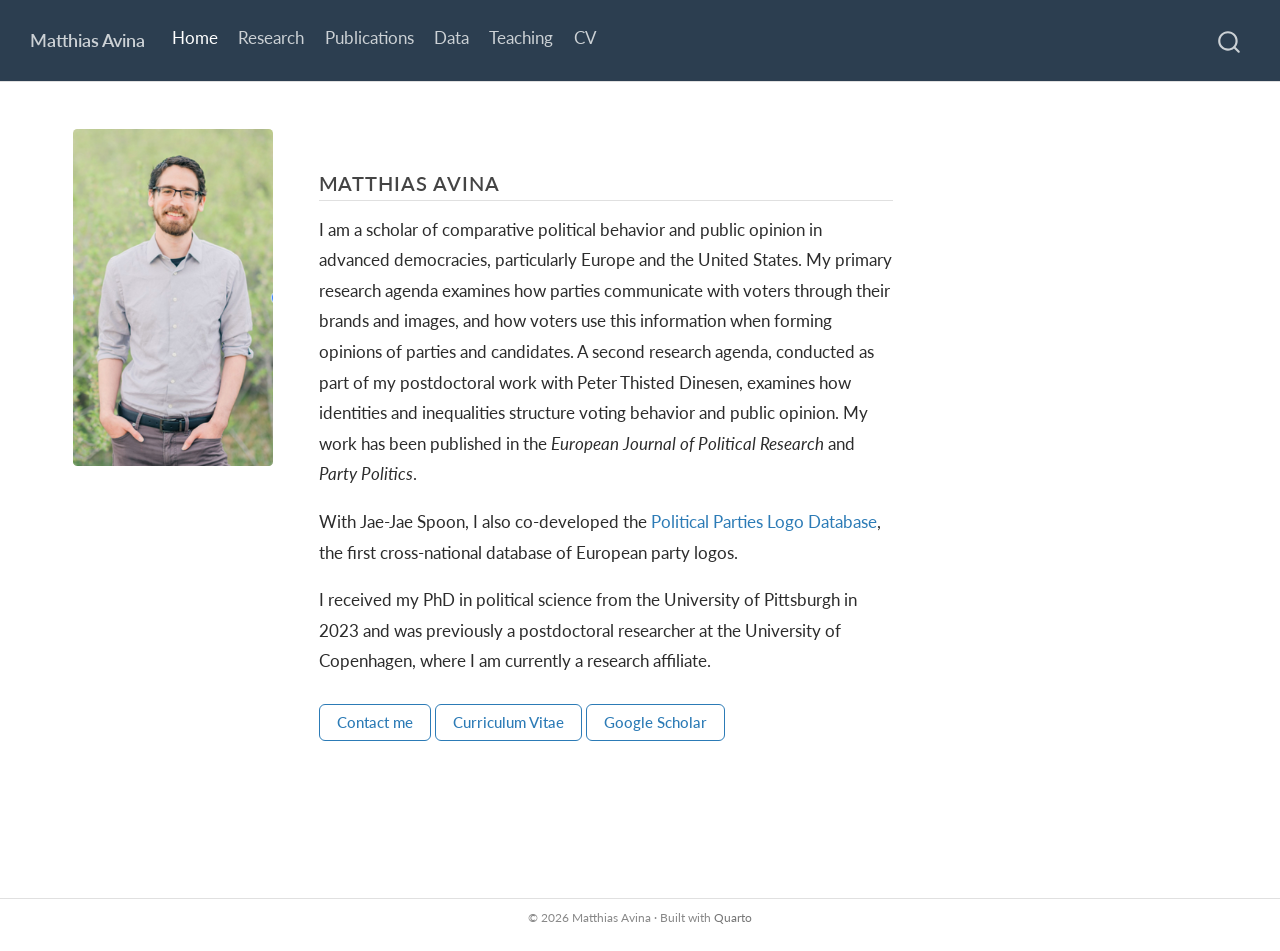
==== commit 8a304e26: "deploy: fb03fb84aa5bea997b150985db4dada57a02ea2b" ====
--- a/index.html
+++ b/index.html
@@ -46,7 +46,7 @@
 <link href="site_libs/quarto-html/quarto-syntax-highlighting-64a204ab8560d761af7679ceaba22944.css" rel="stylesheet" id="quarto-text-highlighting-styles">
 <script src="site_libs/bootstrap/bootstrap.min.js"></script>
 <link href="site_libs/bootstrap/bootstrap-icons.css" rel="stylesheet">
-<link href="site_libs/bootstrap/bootstrap-65ab6f6afcc98c2005f3bec1c5e98b7d.min.css" rel="stylesheet" append-hash="true" id="quarto-bootstrap" data-mode="light">
+<link href="site_libs/bootstrap/bootstrap-3c9c489b3365030a08823a85c71cd1a4.min.css" rel="stylesheet" append-hash="true" id="quarto-bootstrap" data-mode="light">
 <script id="quarto-search-options" type="application/json">{
   "location": "navbar",
   "copy-button": false,
@@ -144,8 +144,8 @@
 </div><div class="column" style="width:70%;">
 <section id="matthias-avina" class="level2">
 <h2 class="anchored" data-anchor-id="matthias-avina">Matthias Avina</h2>
-<p>I am a scholar of comparative political behavior and public opinion in advanced democracies. My research examines how parties communicate with voters through their brands and images, and how voters use this information when forming opinions of parties and candidates. A second research agenda, conducted as part of my postdoctoral work with Peter Thisted Dinesen, examines how identities and inequalities structure voting behavior and public opinion. My work has been published in the <em>European Journal of Political Research</em> and <em>Party Politics</em>.</p>
-<p>I also co-developed the <a href="https://politicalpartieslogos-database.github.io/PPLD/">Political Parties Logo Database</a>, the first cross-national database of European party logos.</p>
+<p>I am a scholar of comparative political behavior and public opinion in advanced democracies, particularly Europe and the United States. My primary research agenda examines how parties communicate with voters through their brands and images, and how voters use this information when forming opinions of parties and candidates. A second research agenda, conducted as part of my postdoctoral work with Peter Thisted Dinesen, examines how identities and inequalities structure voting behavior and public opinion. My work has been published in the <em>European Journal of Political Research</em> and <em>Party Politics</em>.</p>
+<p>With Jae-Jae Spoon, I also co-developed the <a href="https://politicalpartieslogos-database.github.io/PPLD/">Political Parties Logo Database</a>, the first cross-national database of European party logos.</p>
 <p>I received my PhD in political science from the University of Pittsburgh in 2023 and was previously a postdoctoral researcher at the University of Copenhagen, where I am currently a research affiliate.</p>
 <div class="home-btns">
 <p><a href="mailto:mav@ifs.ku.dk" class="btn">Contact me</a> <a href="assets/Avina_CV_2026.pdf" class="btn" target="_blank">Curriculum Vitae</a> <a href="https://scholar.google.com/citations?user=osYqomEAAAAJ&amp;hl=en" class="btn">Google Scholar</a></p>
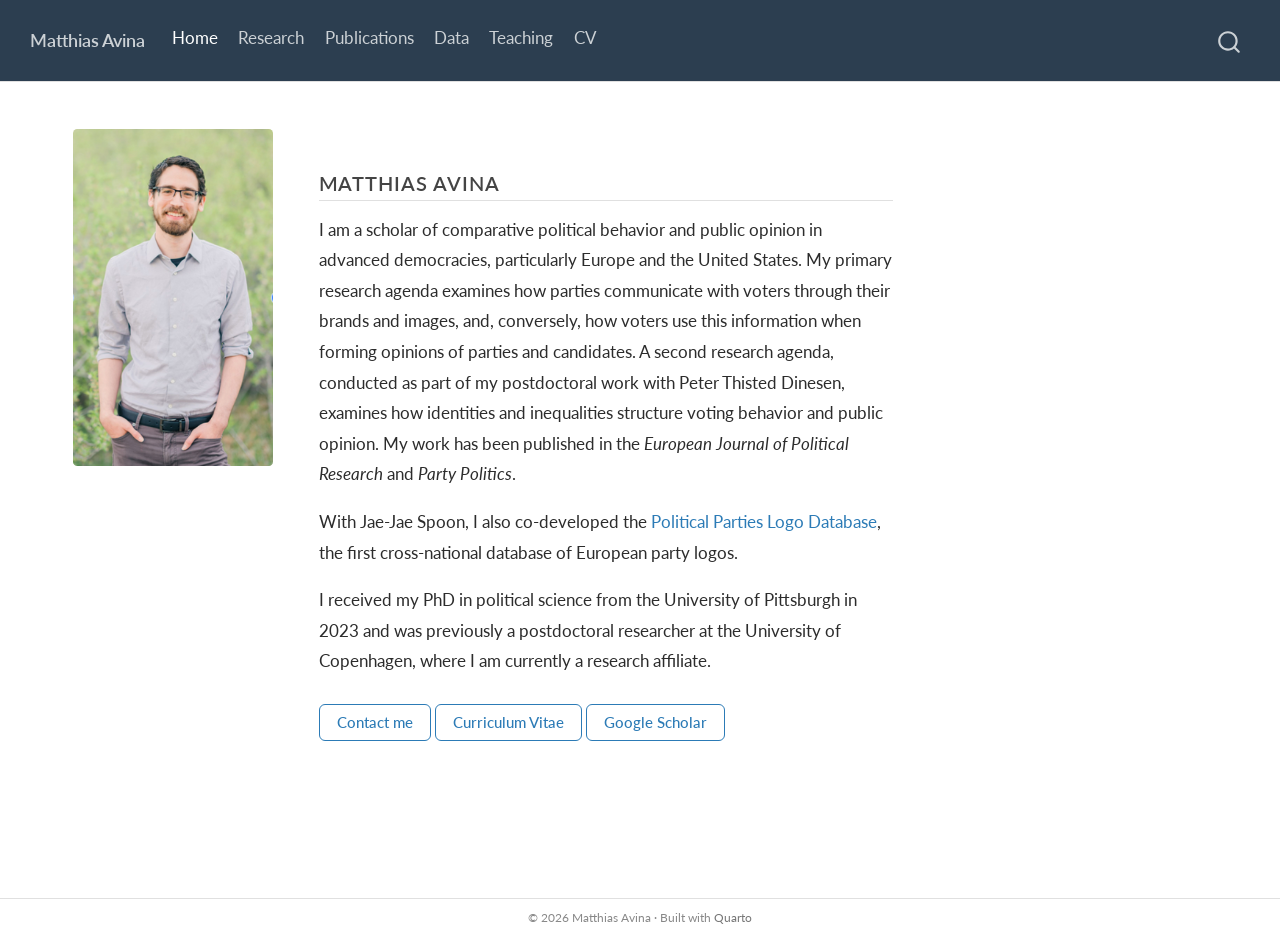
==== commit f4a9ba40: "deploy: 1876abd8b485ff7e9ace836aec710bca10e5f40b" ====
--- a/index.html
+++ b/index.html
@@ -46,7 +46,7 @@
 <link href="site_libs/quarto-html/quarto-syntax-highlighting-64a204ab8560d761af7679ceaba22944.css" rel="stylesheet" id="quarto-text-highlighting-styles">
 <script src="site_libs/bootstrap/bootstrap.min.js"></script>
 <link href="site_libs/bootstrap/bootstrap-icons.css" rel="stylesheet">
-<link href="site_libs/bootstrap/bootstrap-3c9c489b3365030a08823a85c71cd1a4.min.css" rel="stylesheet" append-hash="true" id="quarto-bootstrap" data-mode="light">
+<link href="site_libs/bootstrap/bootstrap-65ab6f6afcc98c2005f3bec1c5e98b7d.min.css" rel="stylesheet" append-hash="true" id="quarto-bootstrap" data-mode="light">
 <script id="quarto-search-options" type="application/json">{
   "location": "navbar",
   "copy-button": false,
@@ -144,7 +144,7 @@
 </div><div class="column" style="width:70%;">
 <section id="matthias-avina" class="level2">
 <h2 class="anchored" data-anchor-id="matthias-avina">Matthias Avina</h2>
-<p>I am a scholar of comparative political behavior and public opinion in advanced democracies, particularly Europe and the United States. My primary research agenda examines how parties communicate with voters through their brands and images, and how voters use this information when forming opinions of parties and candidates. A second research agenda, conducted as part of my postdoctoral work with Peter Thisted Dinesen, examines how identities and inequalities structure voting behavior and public opinion. My work has been published in the <em>European Journal of Political Research</em> and <em>Party Politics</em>.</p>
+<p>I am a scholar of comparative political behavior and public opinion in advanced democracies, particularly Europe and the United States. My primary research agenda examines how parties communicate with voters through their brands and images, and, conversely, how voters use this information when forming opinions of parties and candidates. A second research agenda, conducted as part of my postdoctoral work with Peter Thisted Dinesen, examines how identities and inequalities structure voting behavior and public opinion. My work has been published in the <em>European Journal of Political Research</em> and <em>Party Politics</em>.</p>
 <p>With Jae-Jae Spoon, I also co-developed the <a href="https://politicalpartieslogos-database.github.io/PPLD/">Political Parties Logo Database</a>, the first cross-national database of European party logos.</p>
 <p>I received my PhD in political science from the University of Pittsburgh in 2023 and was previously a postdoctoral researcher at the University of Copenhagen, where I am currently a research affiliate.</p>
 <div class="home-btns">
